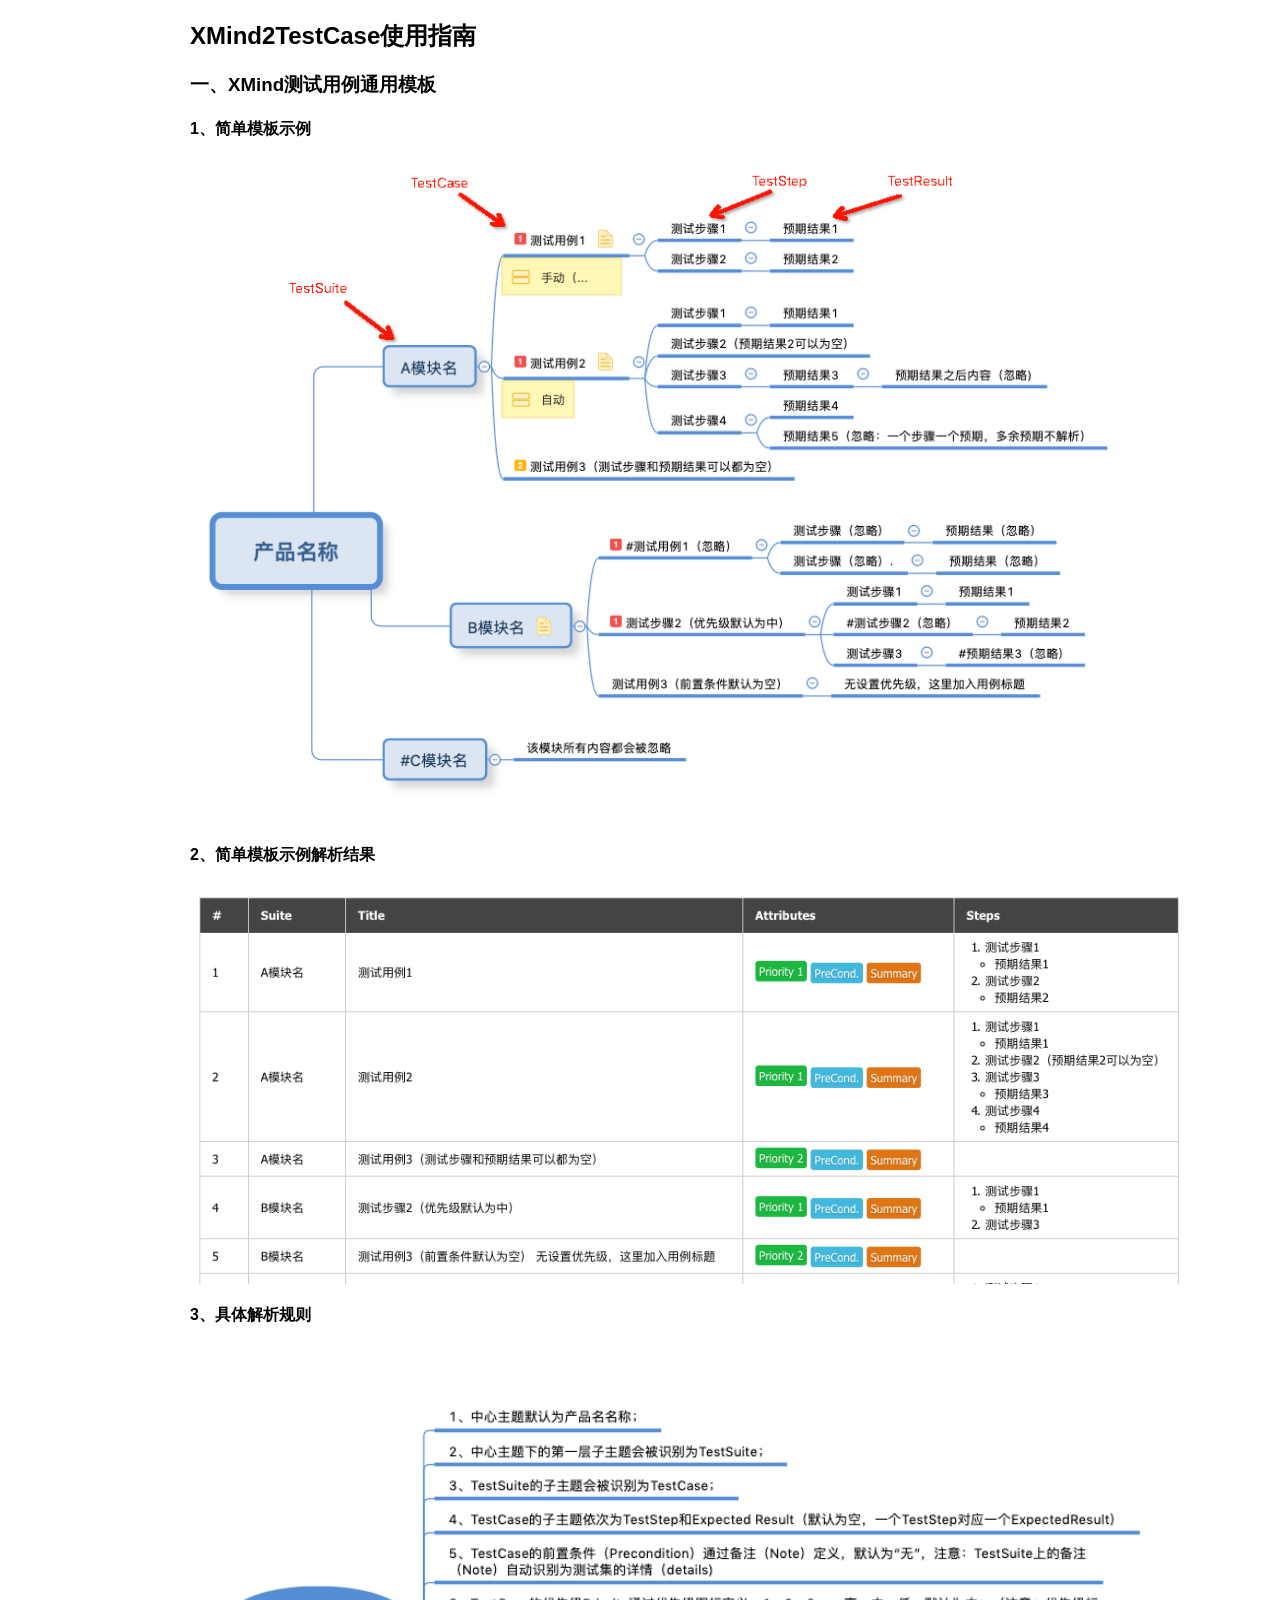
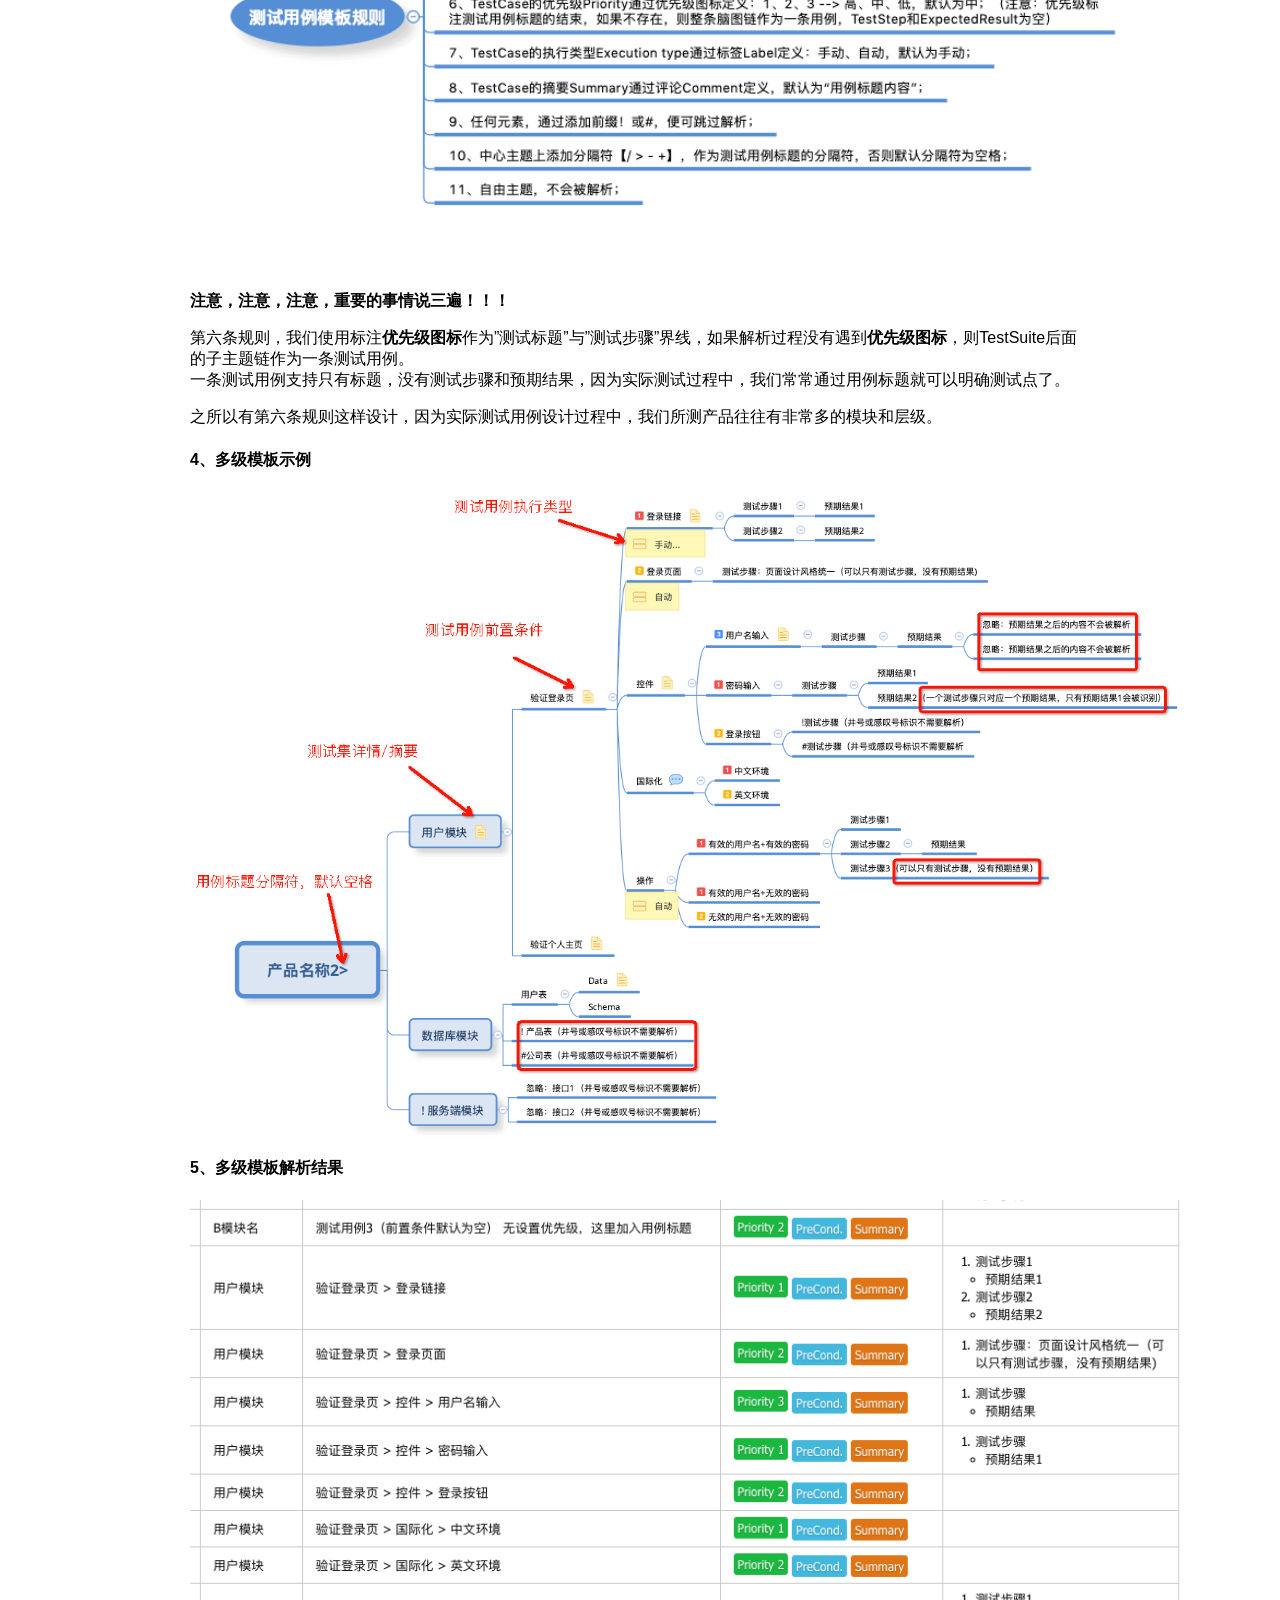
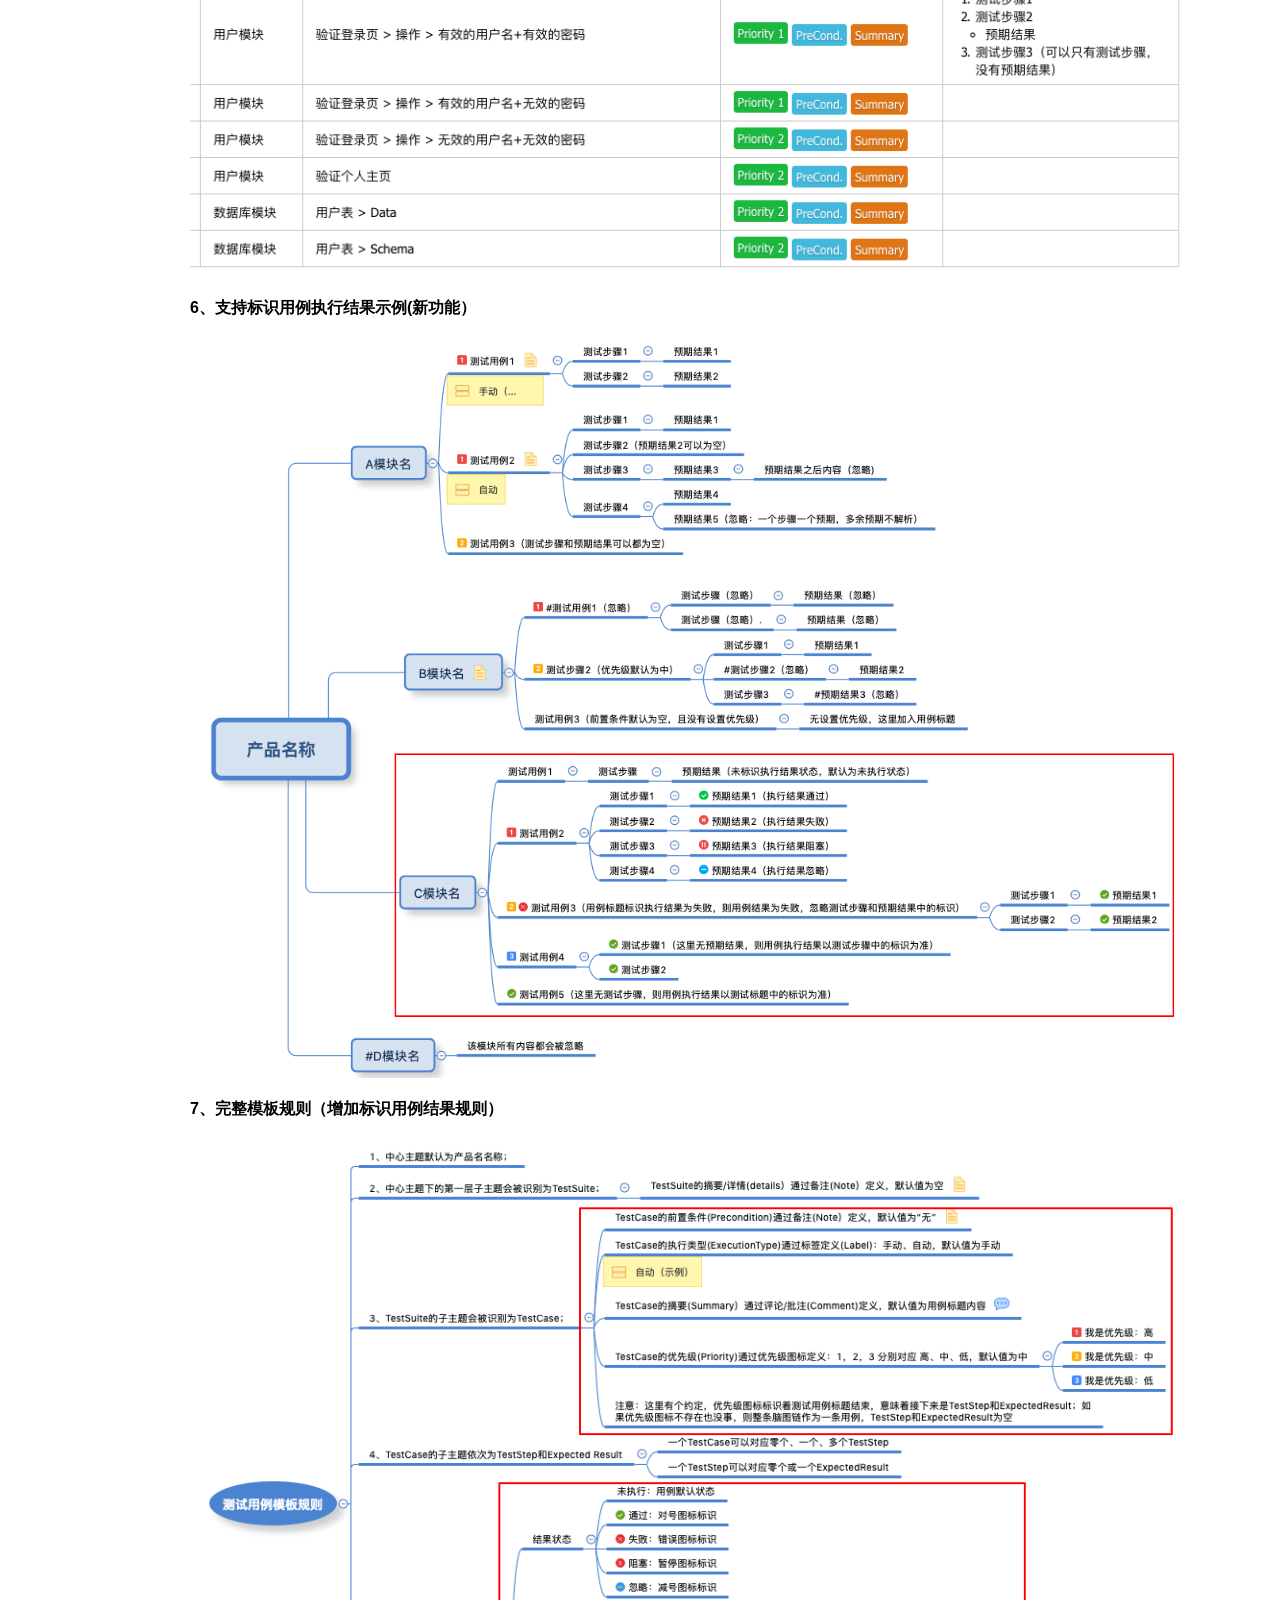
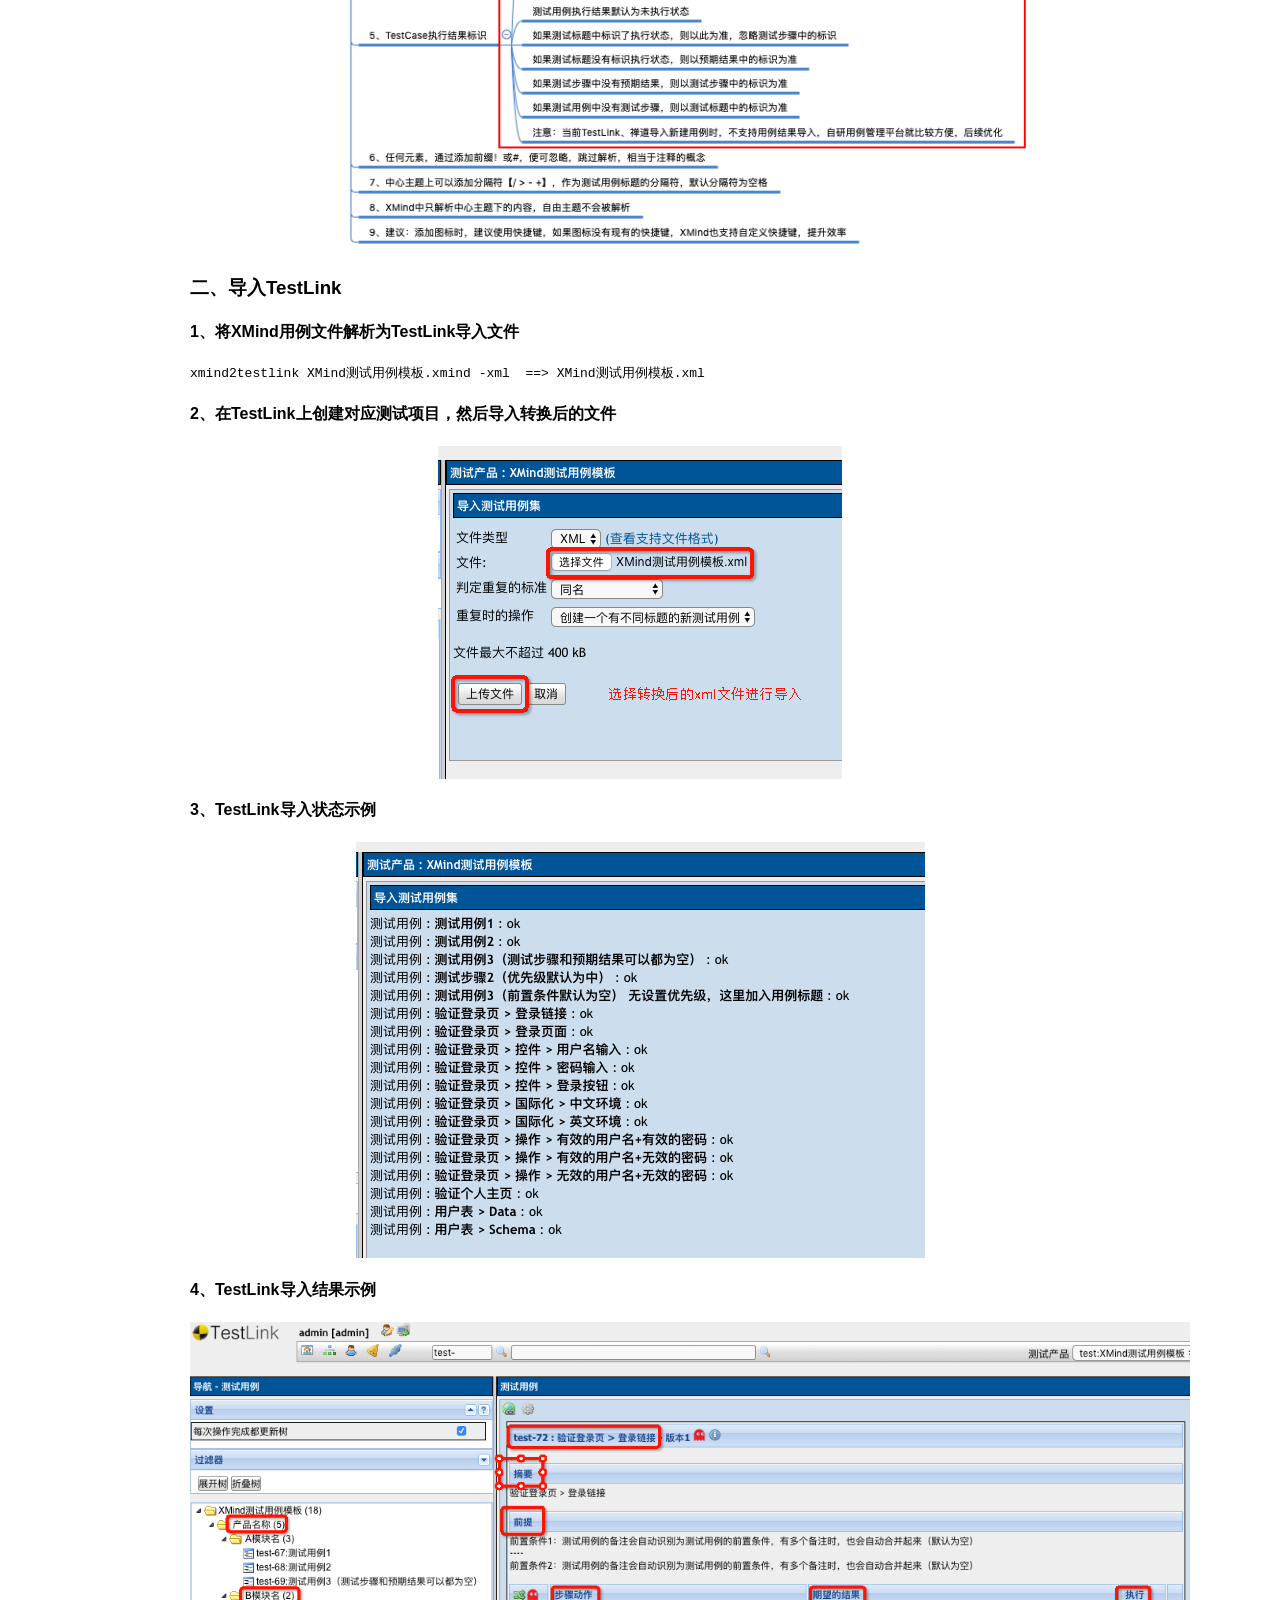
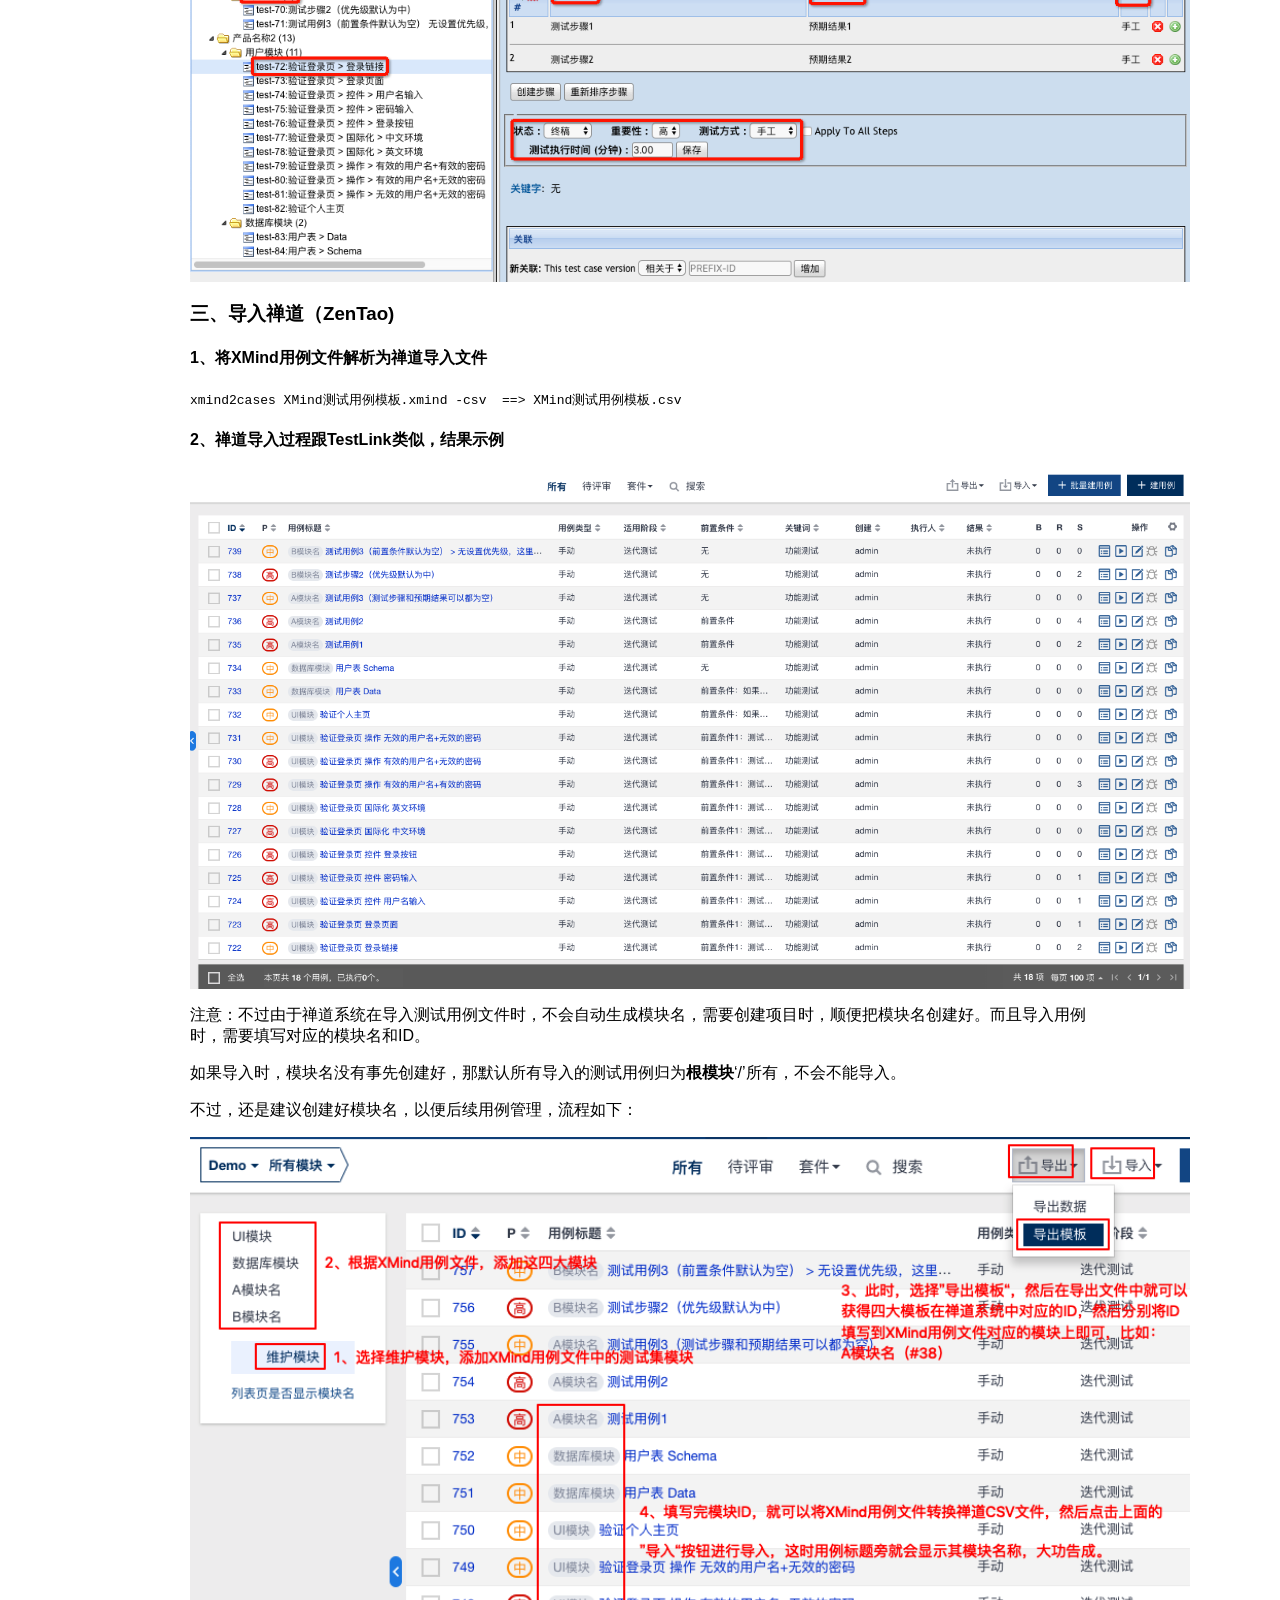
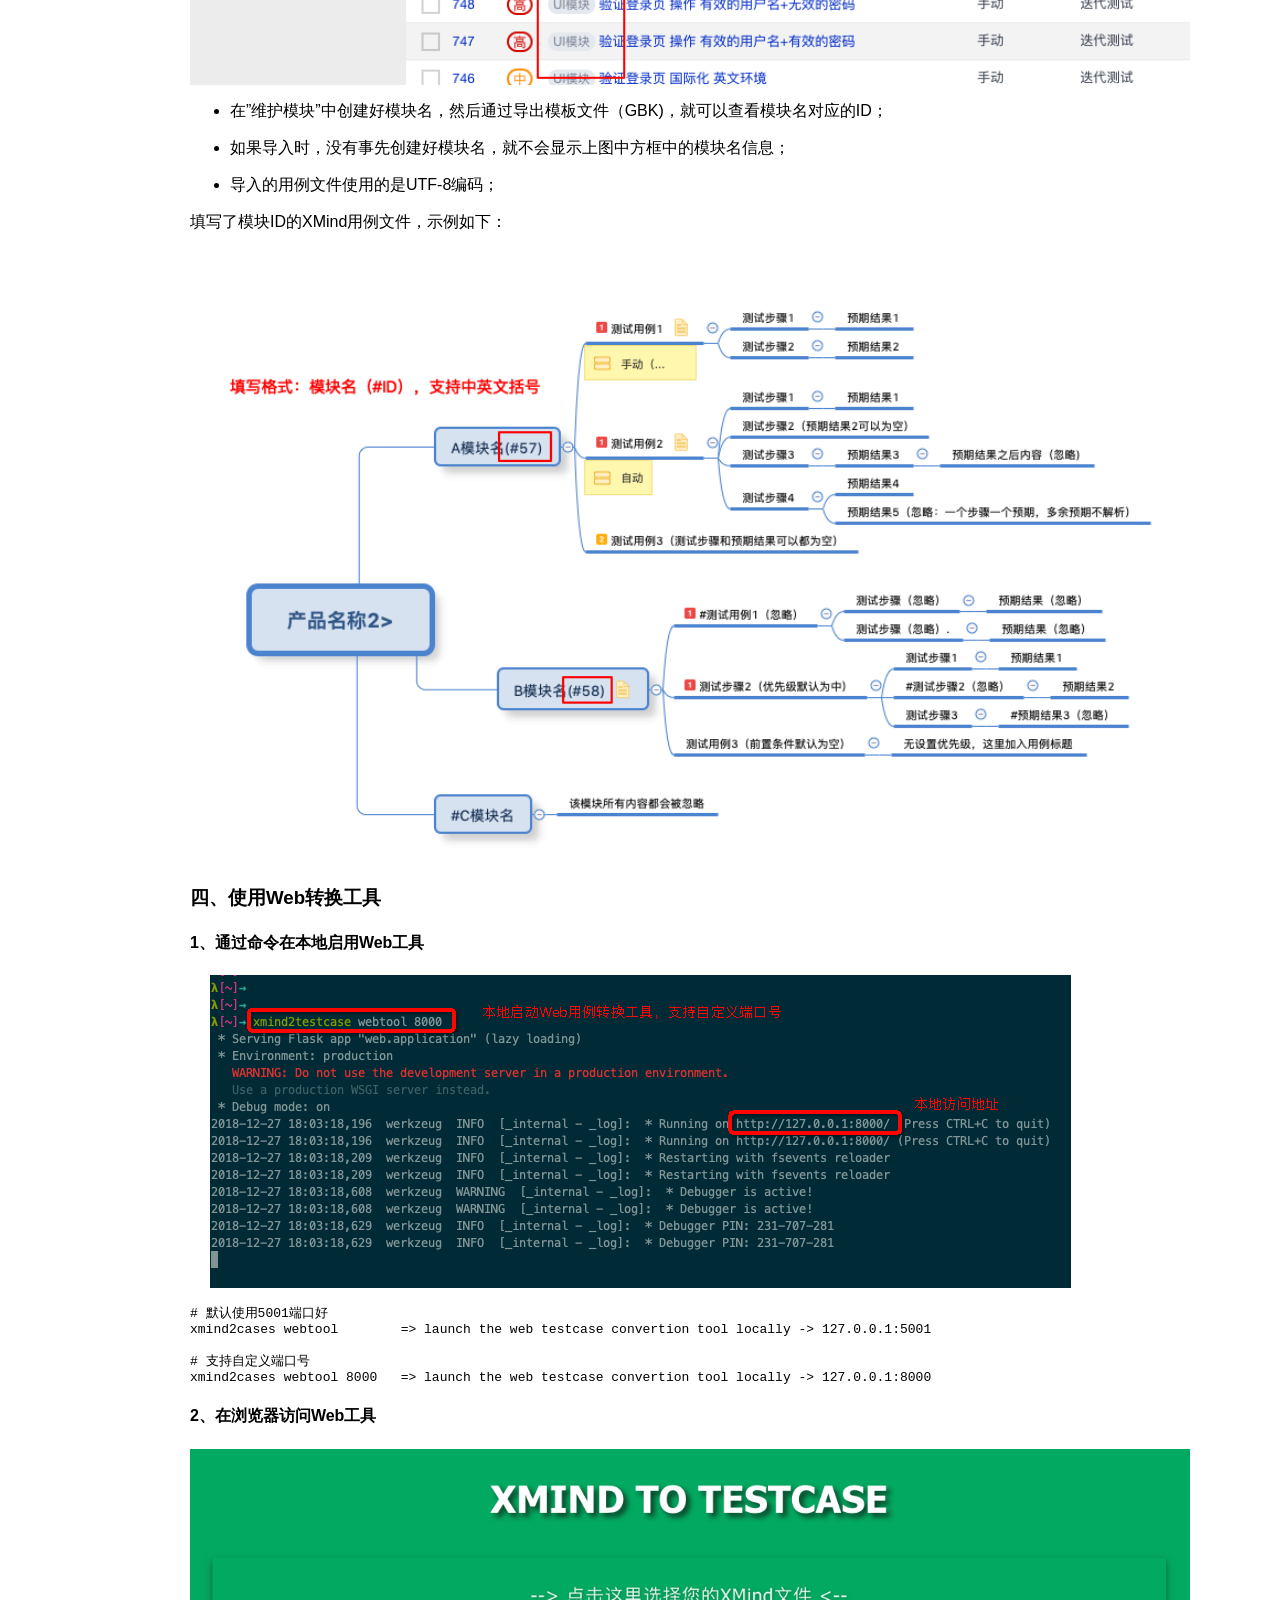
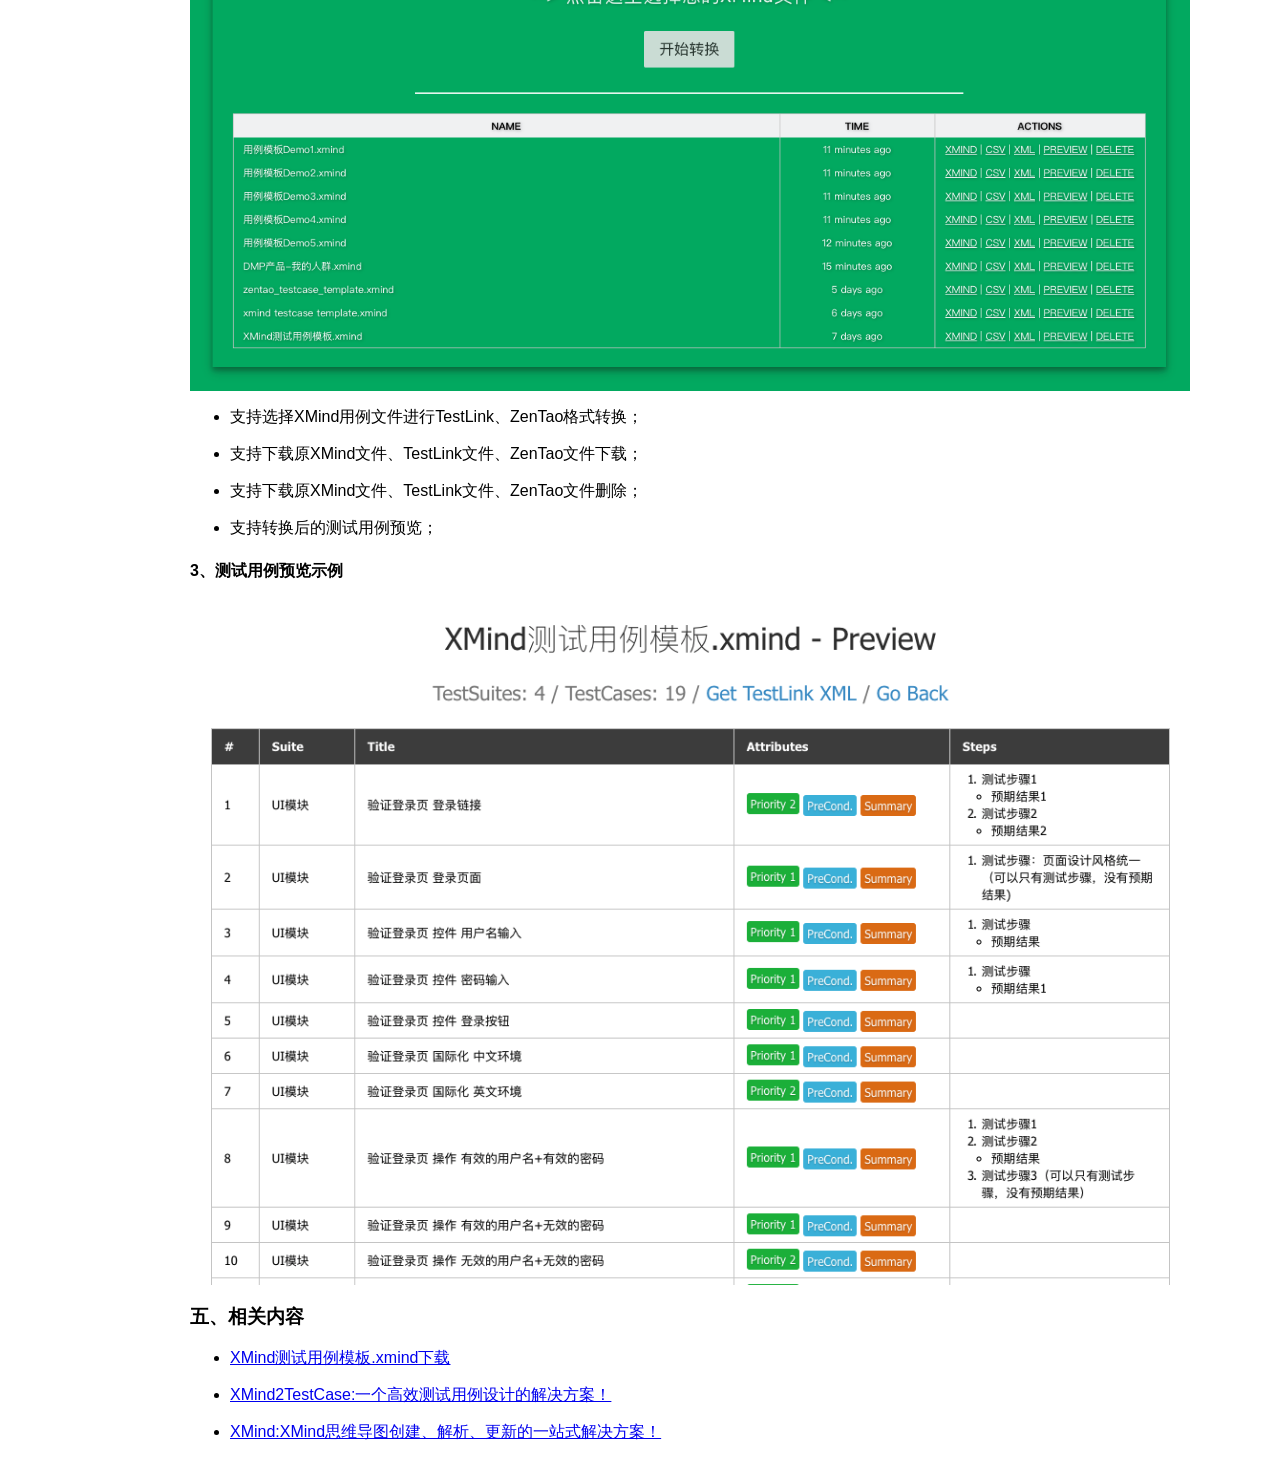
==== webtool/static/guide/index.html @ c1f5d2d5 "fix: 完成全局包名替换，修复遗漏文件 - 修复 webtool/application.py 中的旧包名引用 - 修复 webtool/static/guide/index.html 中的命令示例" ====
<!DOCTYPE html><html><head><title>XMind2TestCase使用指南</title><meta charset='utf-8'><link href='https://cdn.maxiang.io/res-min/themes/marxico.css' rel='stylesheet'><style>
.note-content  {font-family: "Helvetica Neue", Arial, "Hiragino Sans GB", STHeiti, "Microsoft YaHei", "WenQuanYi Micro Hei", SimSun, Song, sans-serif;}
#preview-contents {margin: 0 auto; width:900px;}
</style></head><body><div id='preview-contents' class='note-content'>
                        
                    



<h2 id="xmind2cases使用指南">XMind2TestCase使用指南</h2>



<h3 id="一xmind测试用例通用模板">一、XMind测试用例通用模板</h3>



<h4 id="1简单模板示例">1、简单模板示例</h4>



<p><img longdesc="./testcase_template_demo1.png" alt="模板示例1" title="" type="image/png" src="[data-uri]" class="" width="1000" style="margin: auto; display: block; text-align: center;"></p>



<h4 id="2简单模板示例解析结果">2、简单模板示例解析结果</h4>



<p><img longdesc="./demo1_convert_result.png" alt="解析结果1" title="" type="image/png" src="[data-uri]" class="" width="1000" style="margin: auto; display: block; text-align: center;"></p>



<h4 id="3具体解析规则">3、具体解析规则</h4>



<p><img longdesc="./xmind_testcase_template_rule.png" alt="解析规则" title="" type="image/png" src="[data-uri]" class="" width="1000" style="margin: auto; display: block; text-align: center;"></p>

<p><strong>注意，注意，注意，重要的事情说三遍！！！</strong></p>

<p>第六条规则，我们使用标注<strong>优先级图标</strong>作为”测试标题”与”测试步骤”界线，如果解析过程没有遇到<strong>优先级图标</strong>，则TestSuite后面的子主题链作为一条测试用例。 <br>
一条测试用例支持只有标题，没有测试步骤和预期结果，因为实际测试过程中，我们常常通过用例标题就可以明确测试点了。</p>

<p>之所以有第六条规则这样设计，因为实际测试用例设计过程中，我们所测产品往往有非常多的模块和层级。</p>



<h4 id="4多级模板示例">4、多级模板示例</h4>



<p><img longdesc="./testcase_template_demo2.png" alt="模板示例2" title="" type="image/png" src="[data-uri]" class="" width="1000" style="margin: auto; display: block; text-align: center;"></p>



<h4 id="5多级模板解析结果">5、多级模板解析结果</h4>



<p><img longdesc="./demo2_convert_result.png" alt="解析结果2" title="" type="image/png" src="[data-uri]" class="" width="1000" style="margin: auto; display: block; text-align: center;"></p>



<h4 id="6支持标识用例执行结果示例新功能">6、支持标识用例执行结果示例(新功能）</h4>

<p><img longdesc="./testcase_template_demo3.png" alt="标识执行结果" title="" type="image/png" src="[data-uri]" class="" width="1000" style="margin: auto; display: block; text-align: center;"></p>

<h4 id="7完整模板规则增加标识用例结果规则">7、完整模板规则（增加标识用例结果规则）</h4>

<p><img longdesc="./xmind_testcase_template_rule1.png" alt="解析规则" title="" type="image/png" src="[data-uri]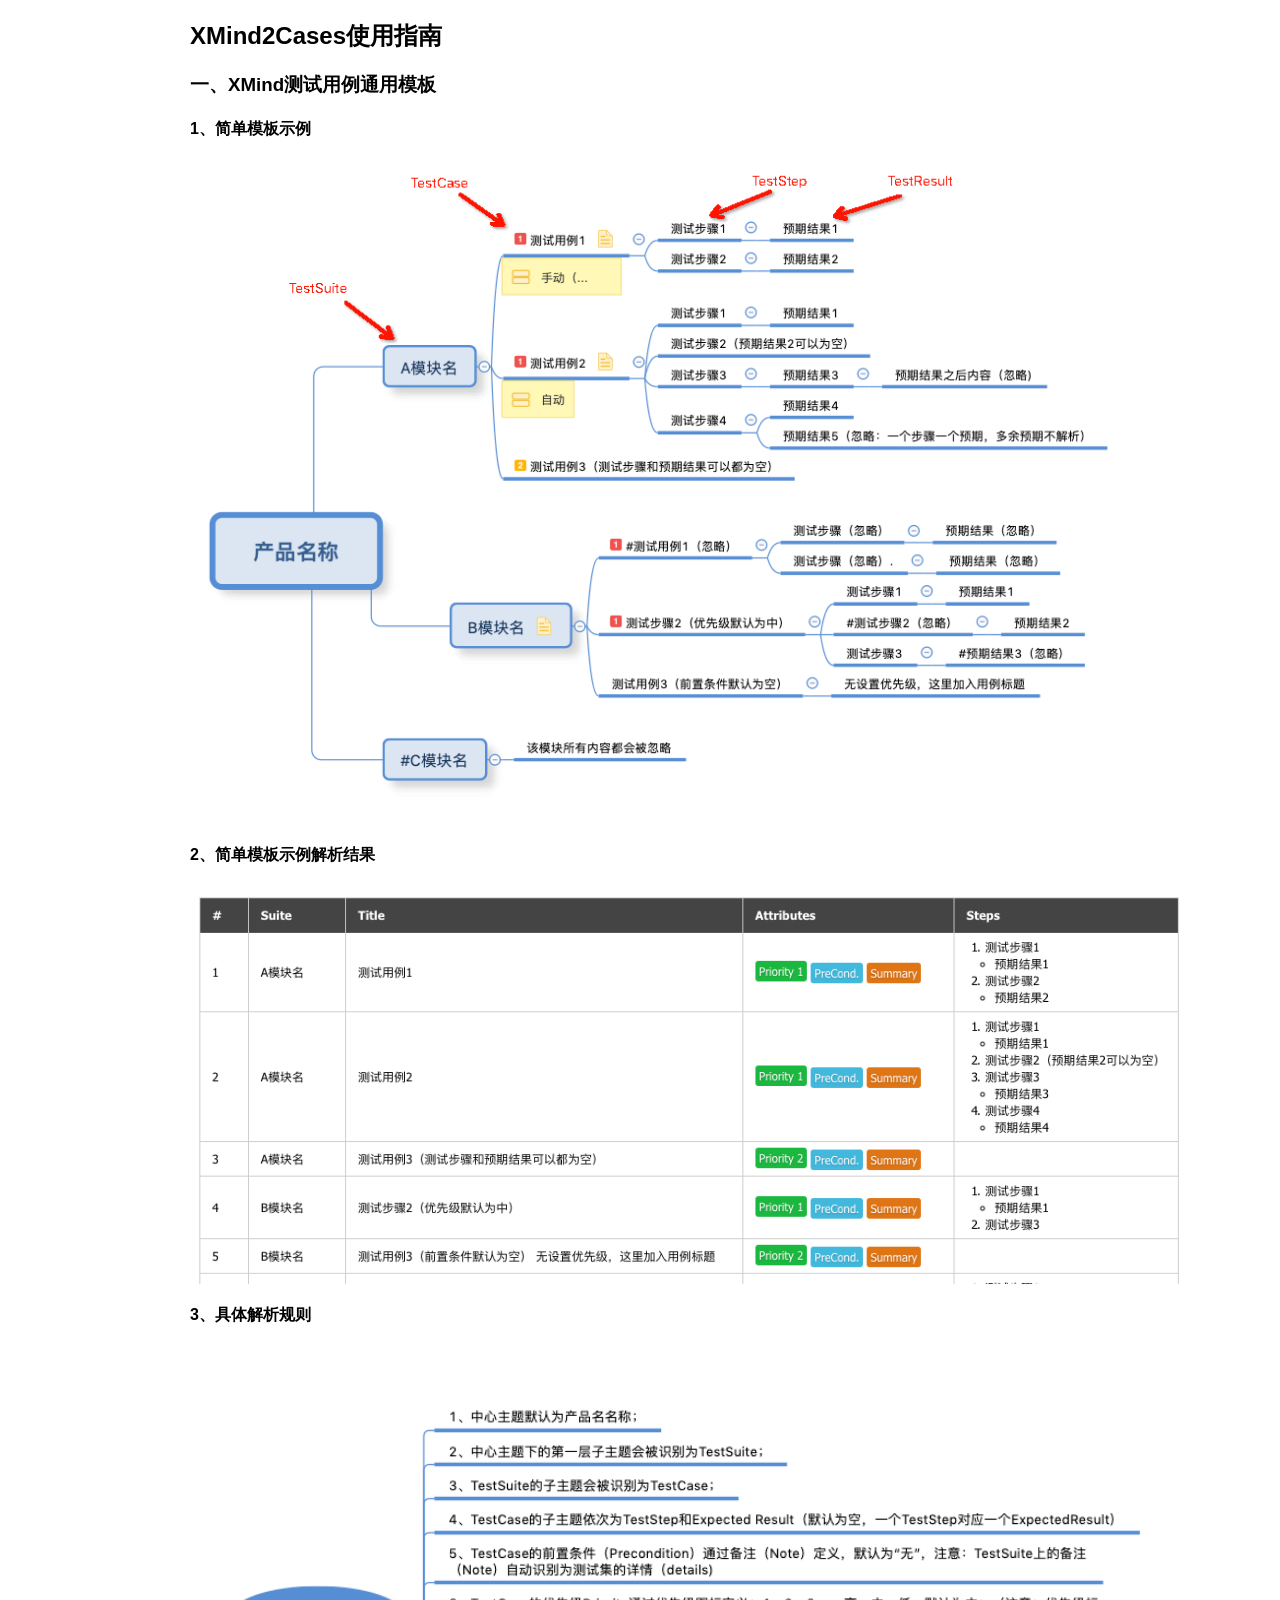
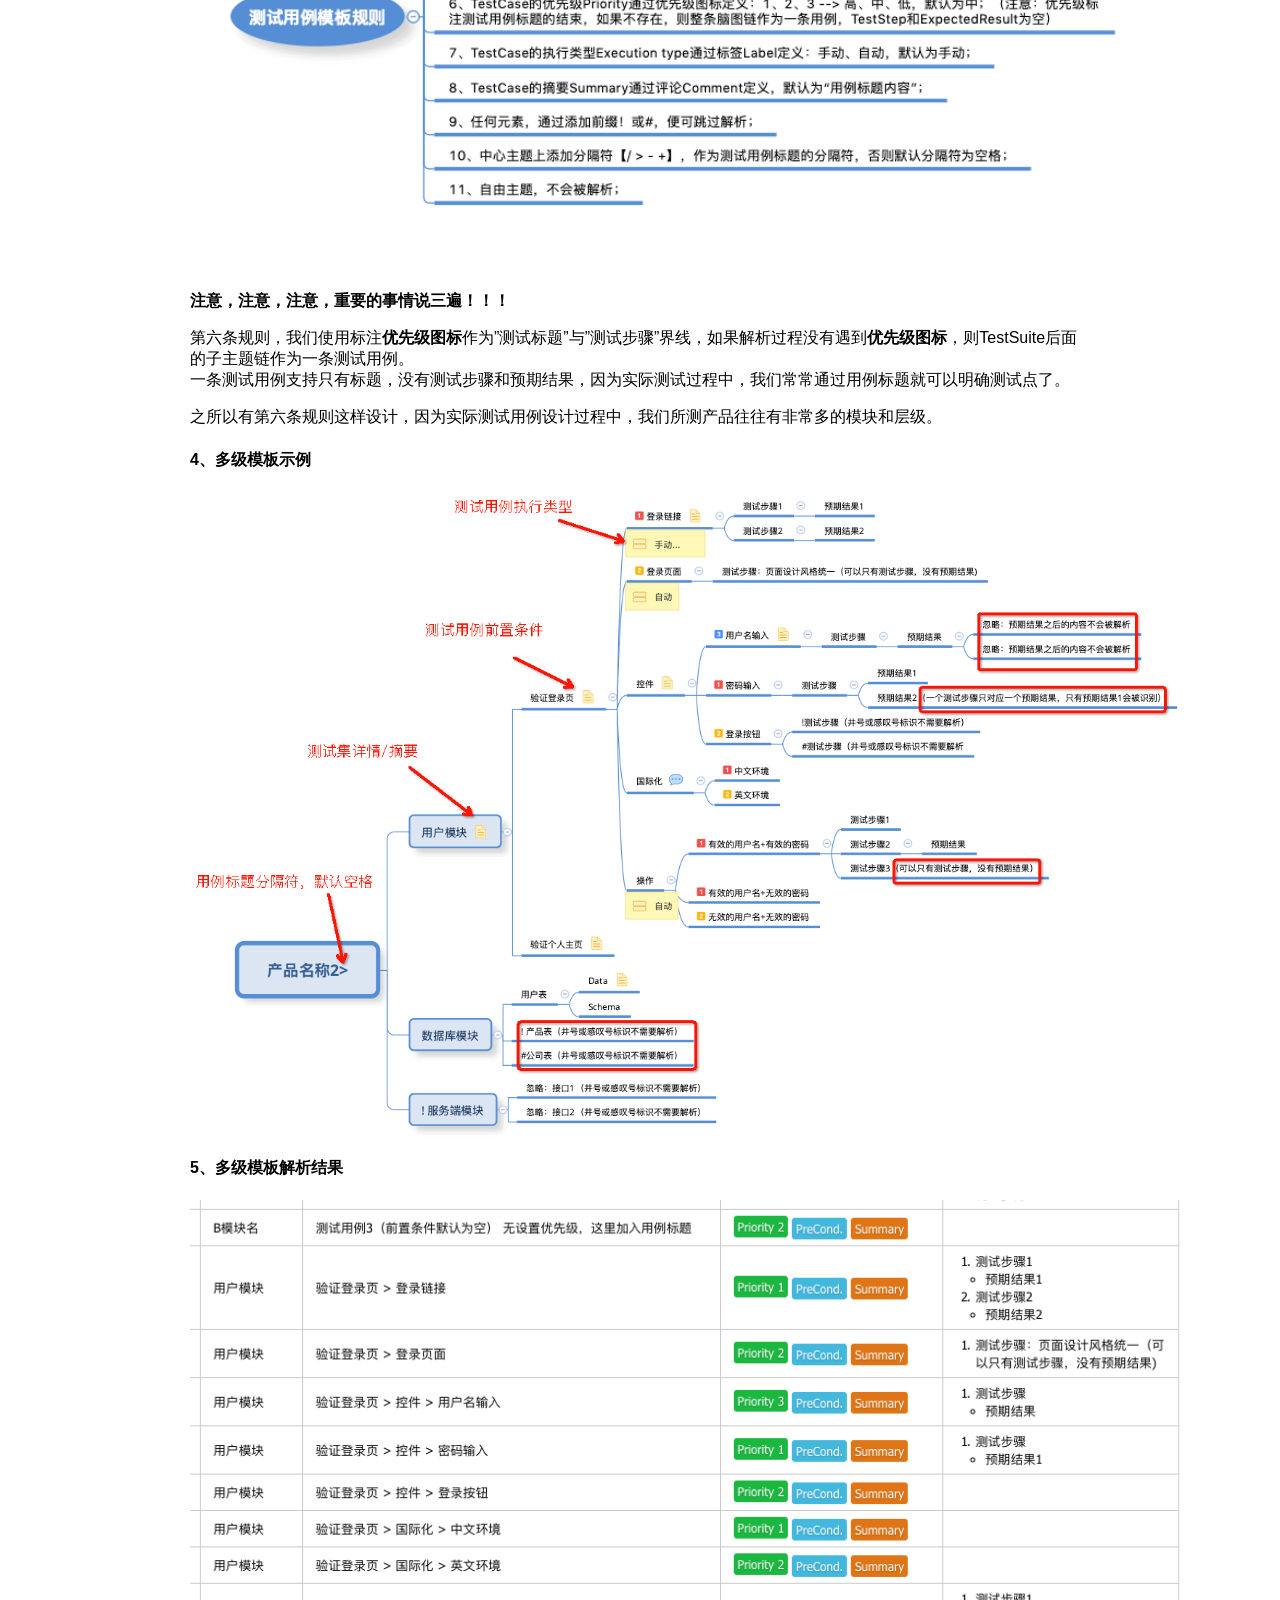
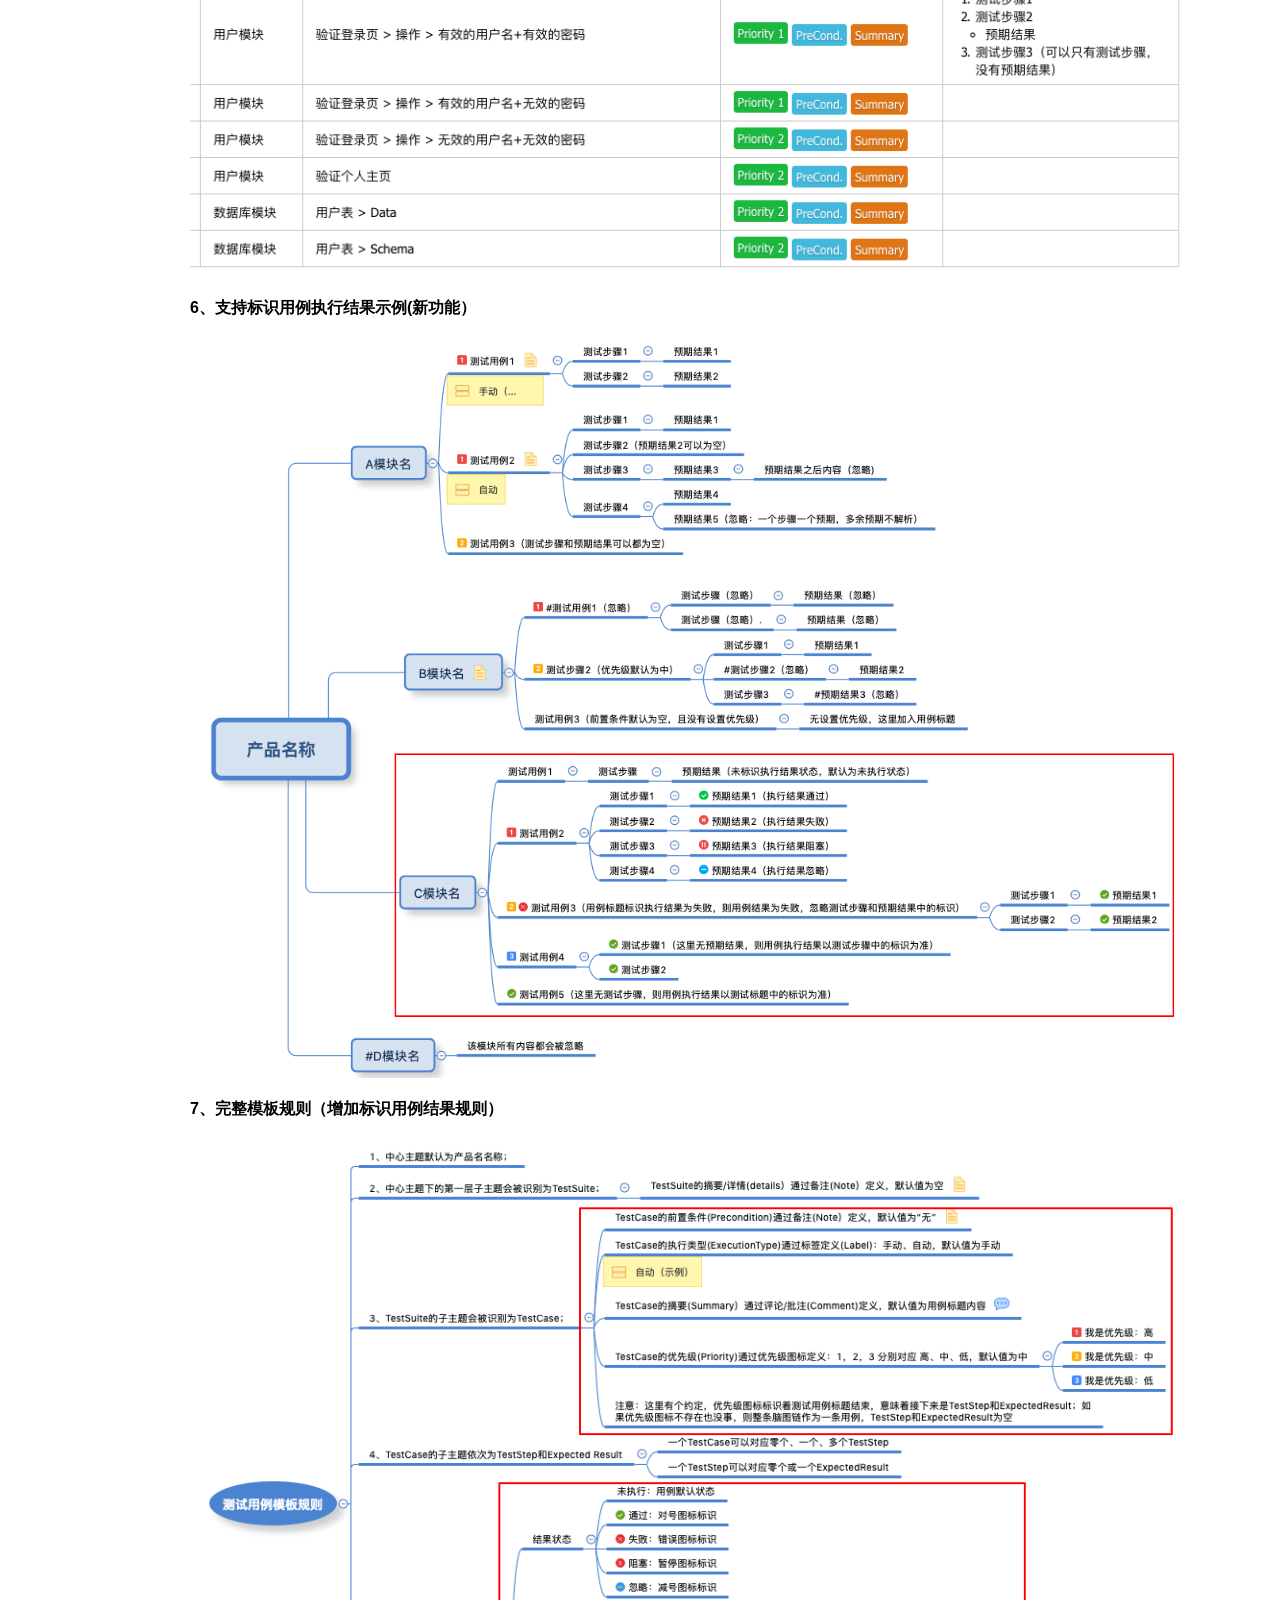
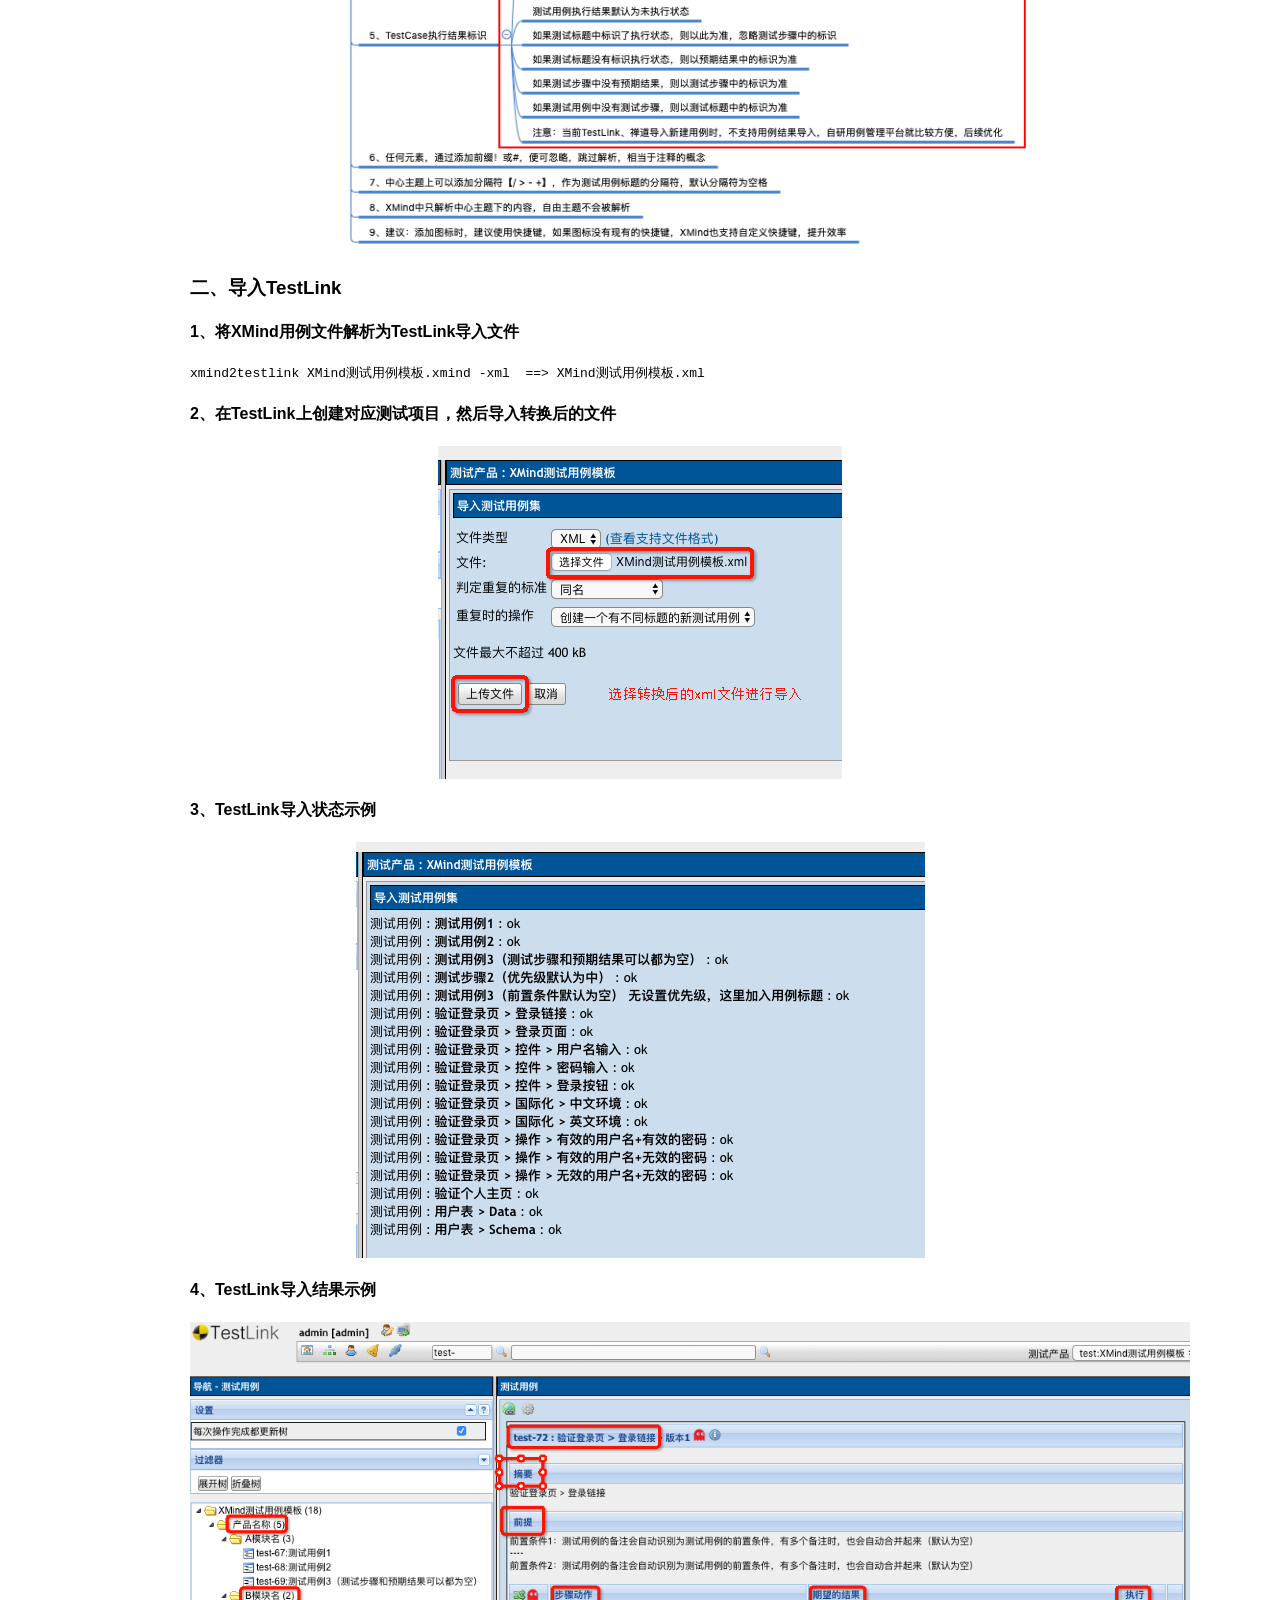
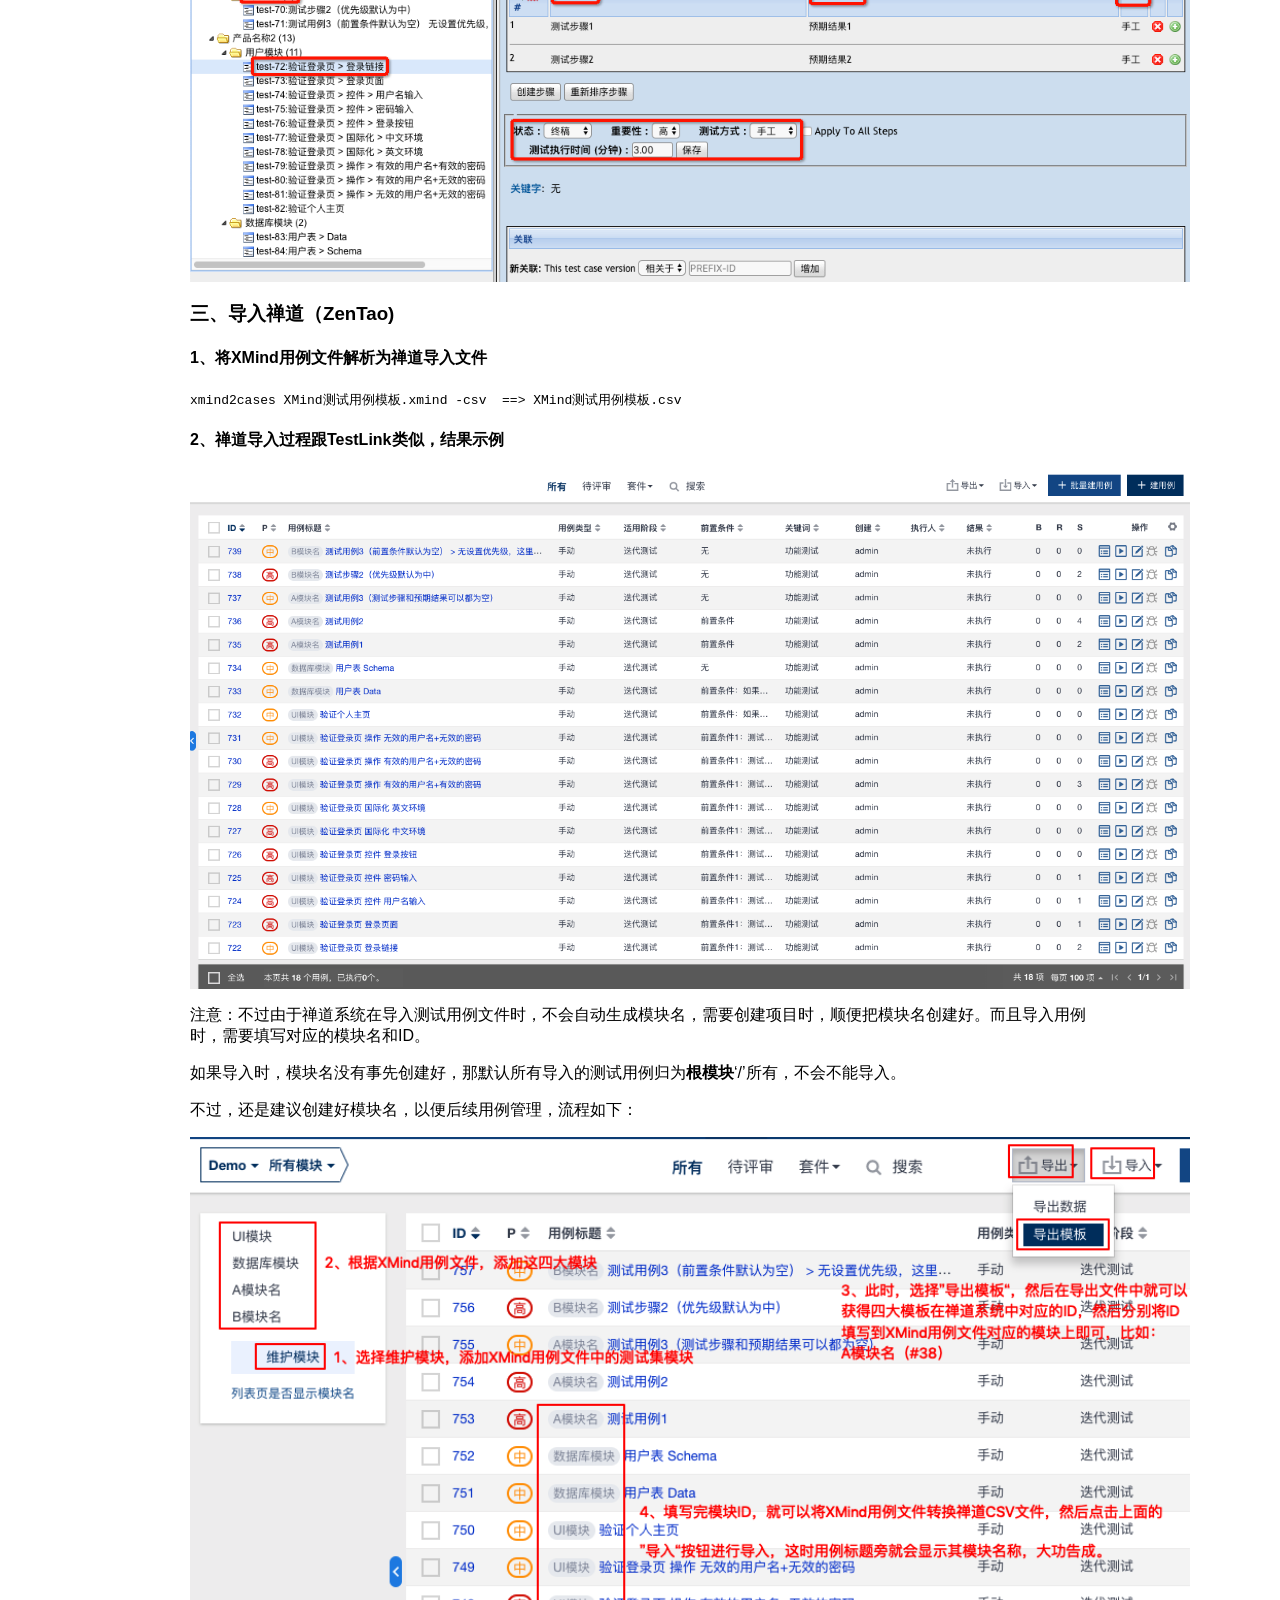
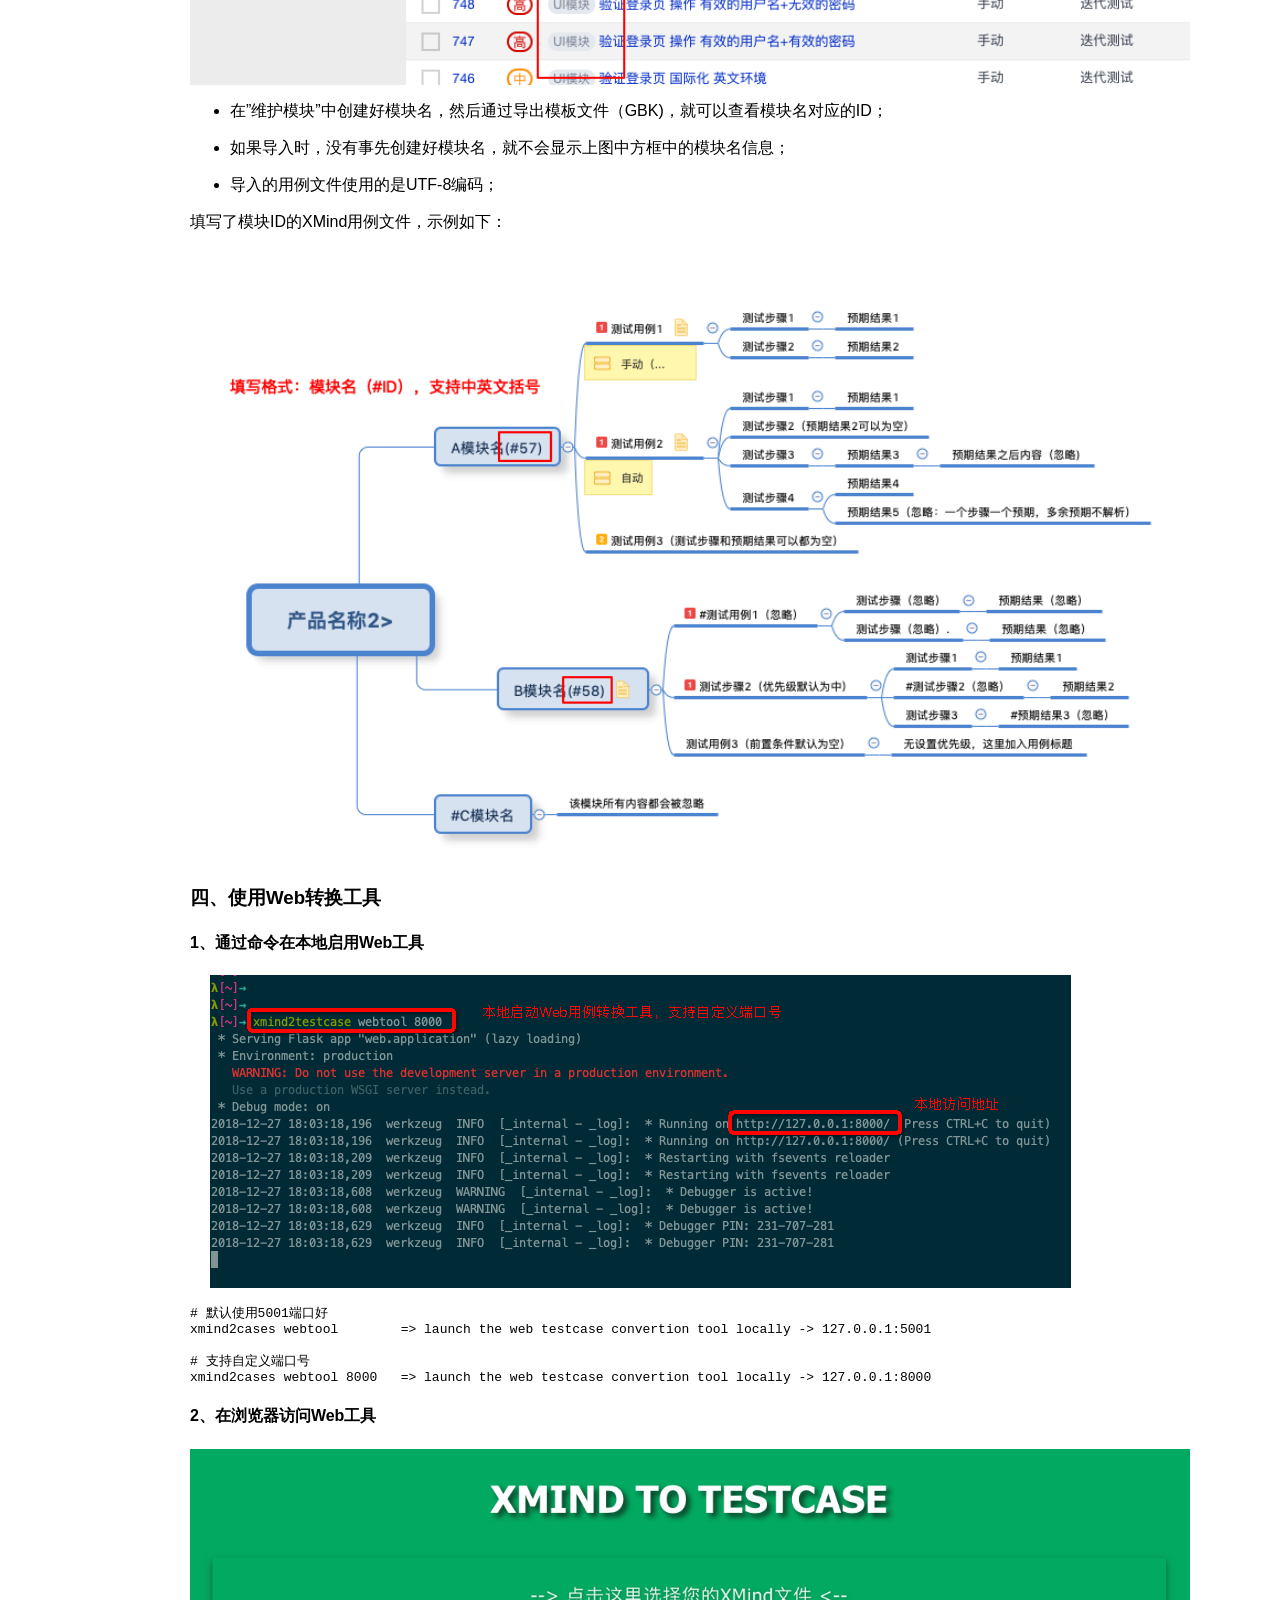
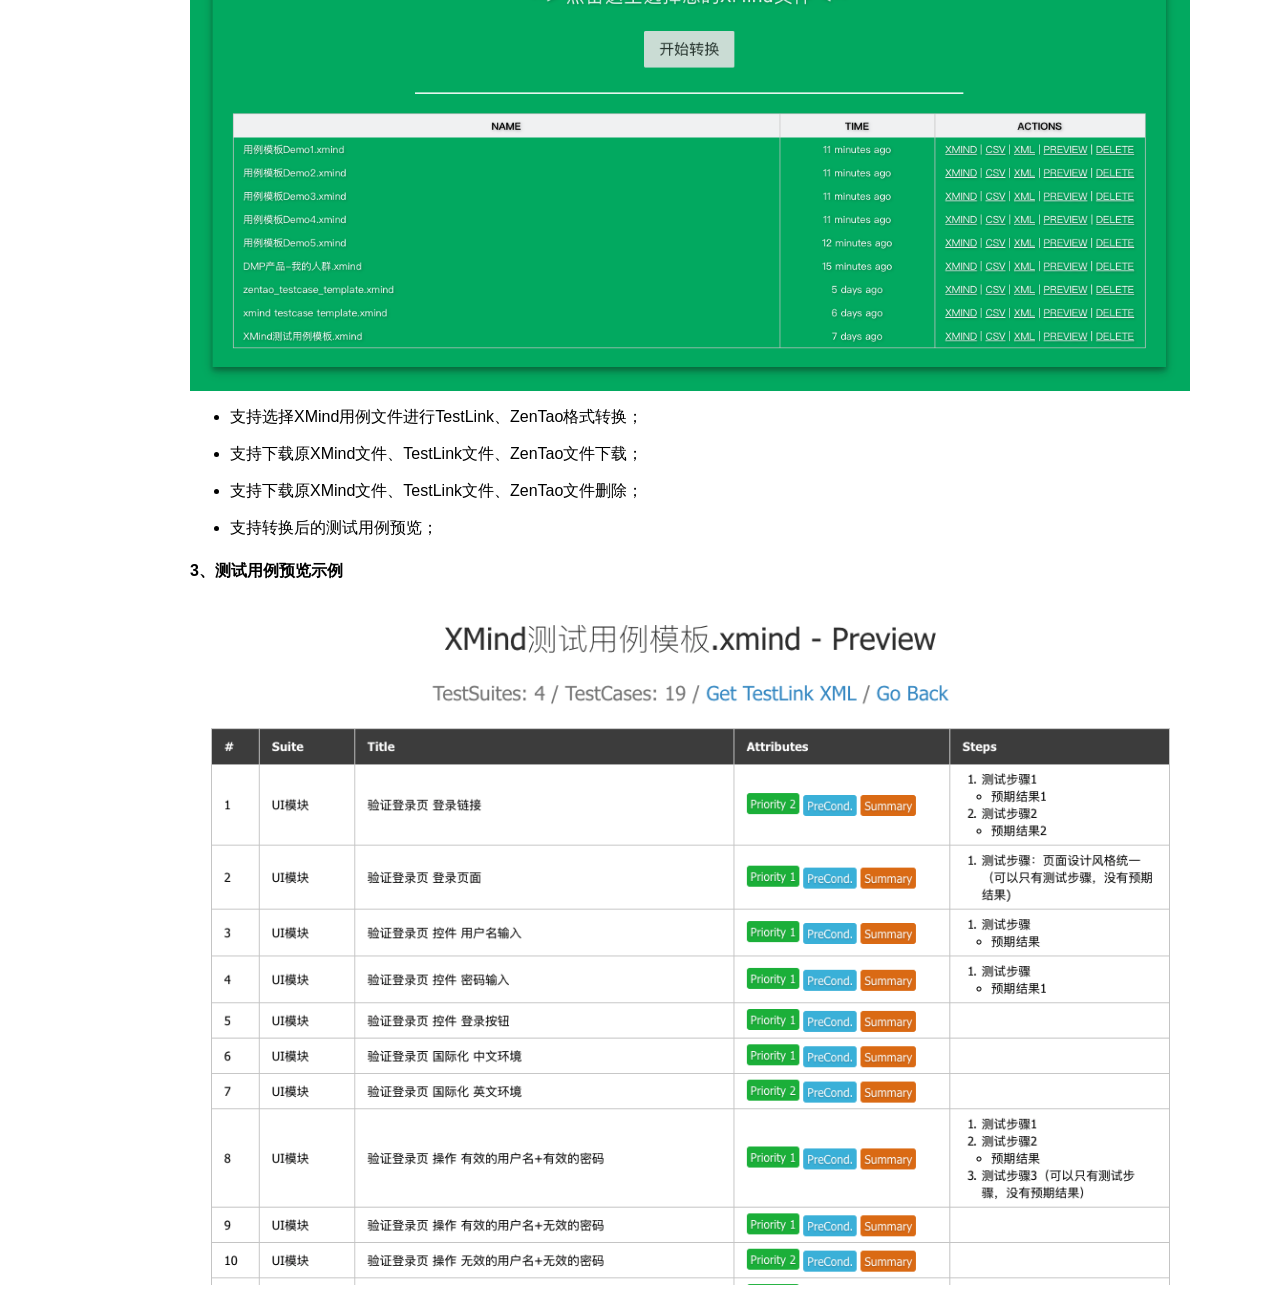
